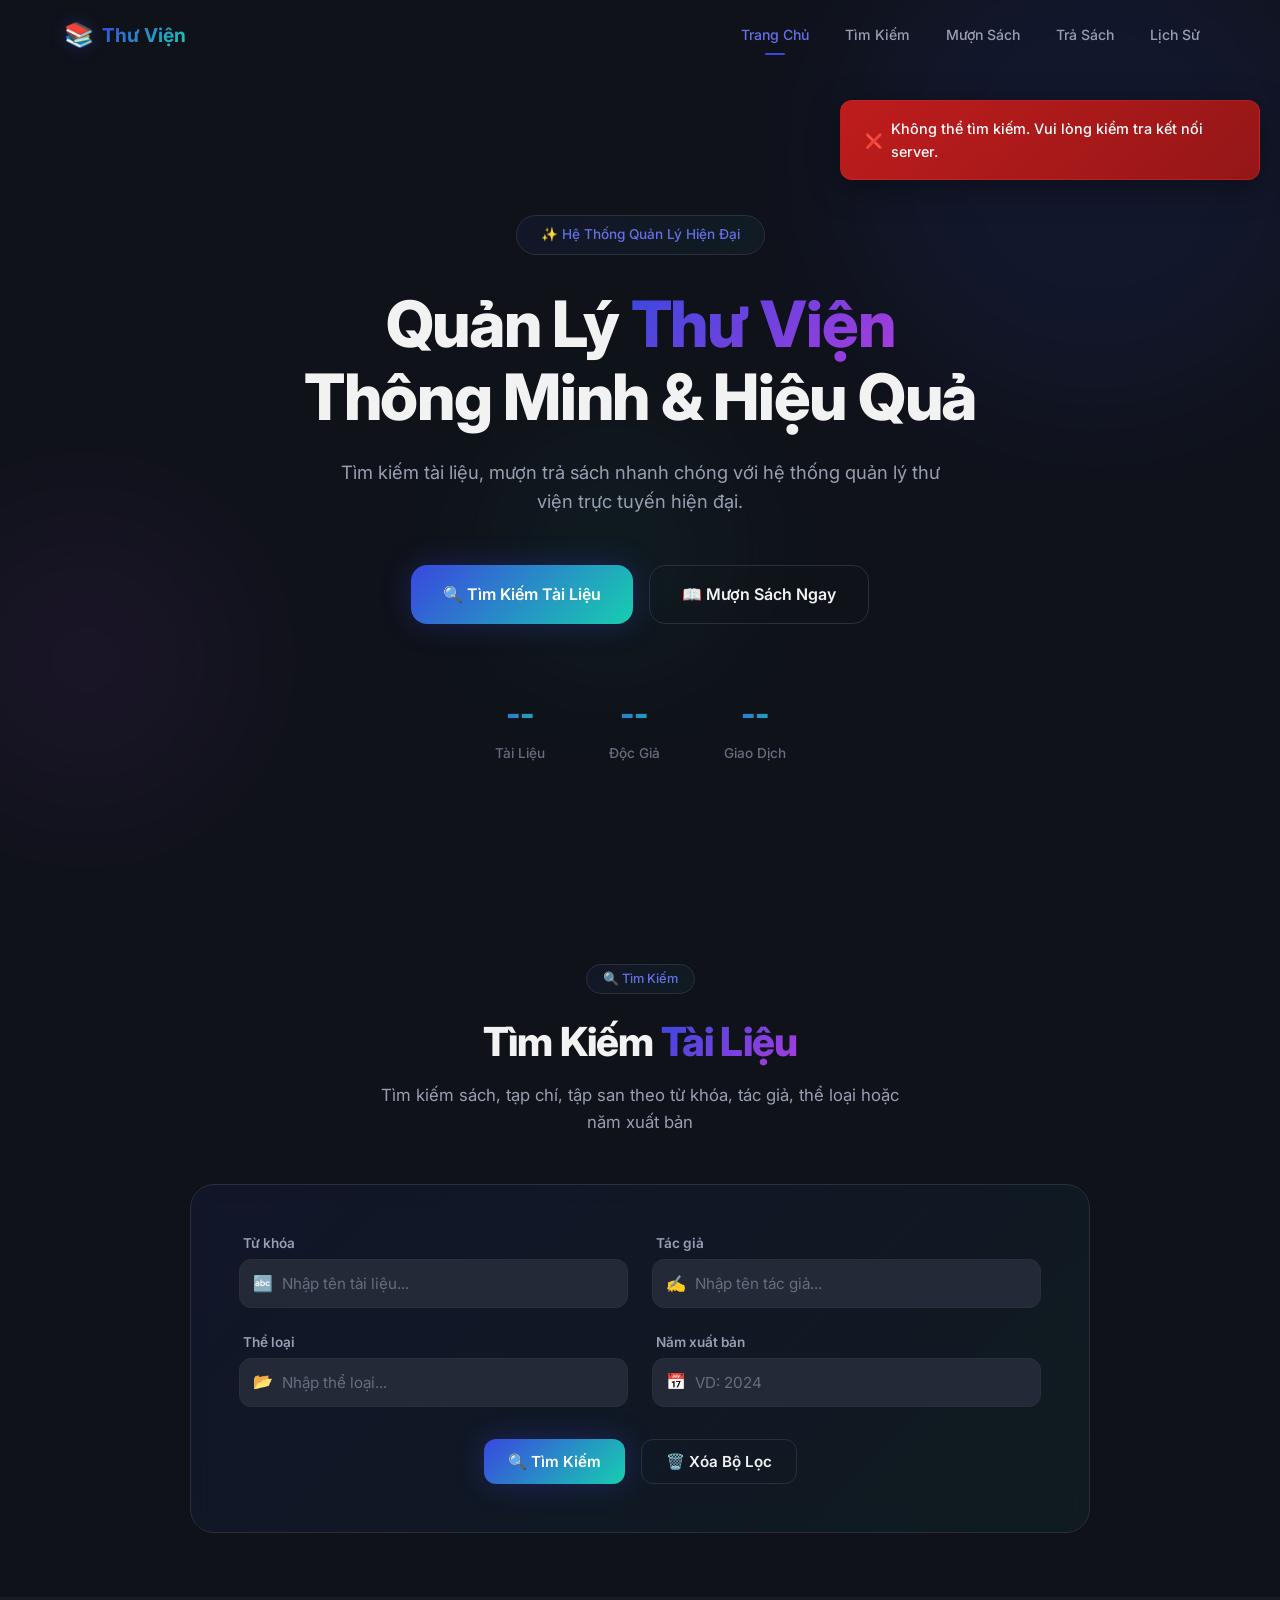
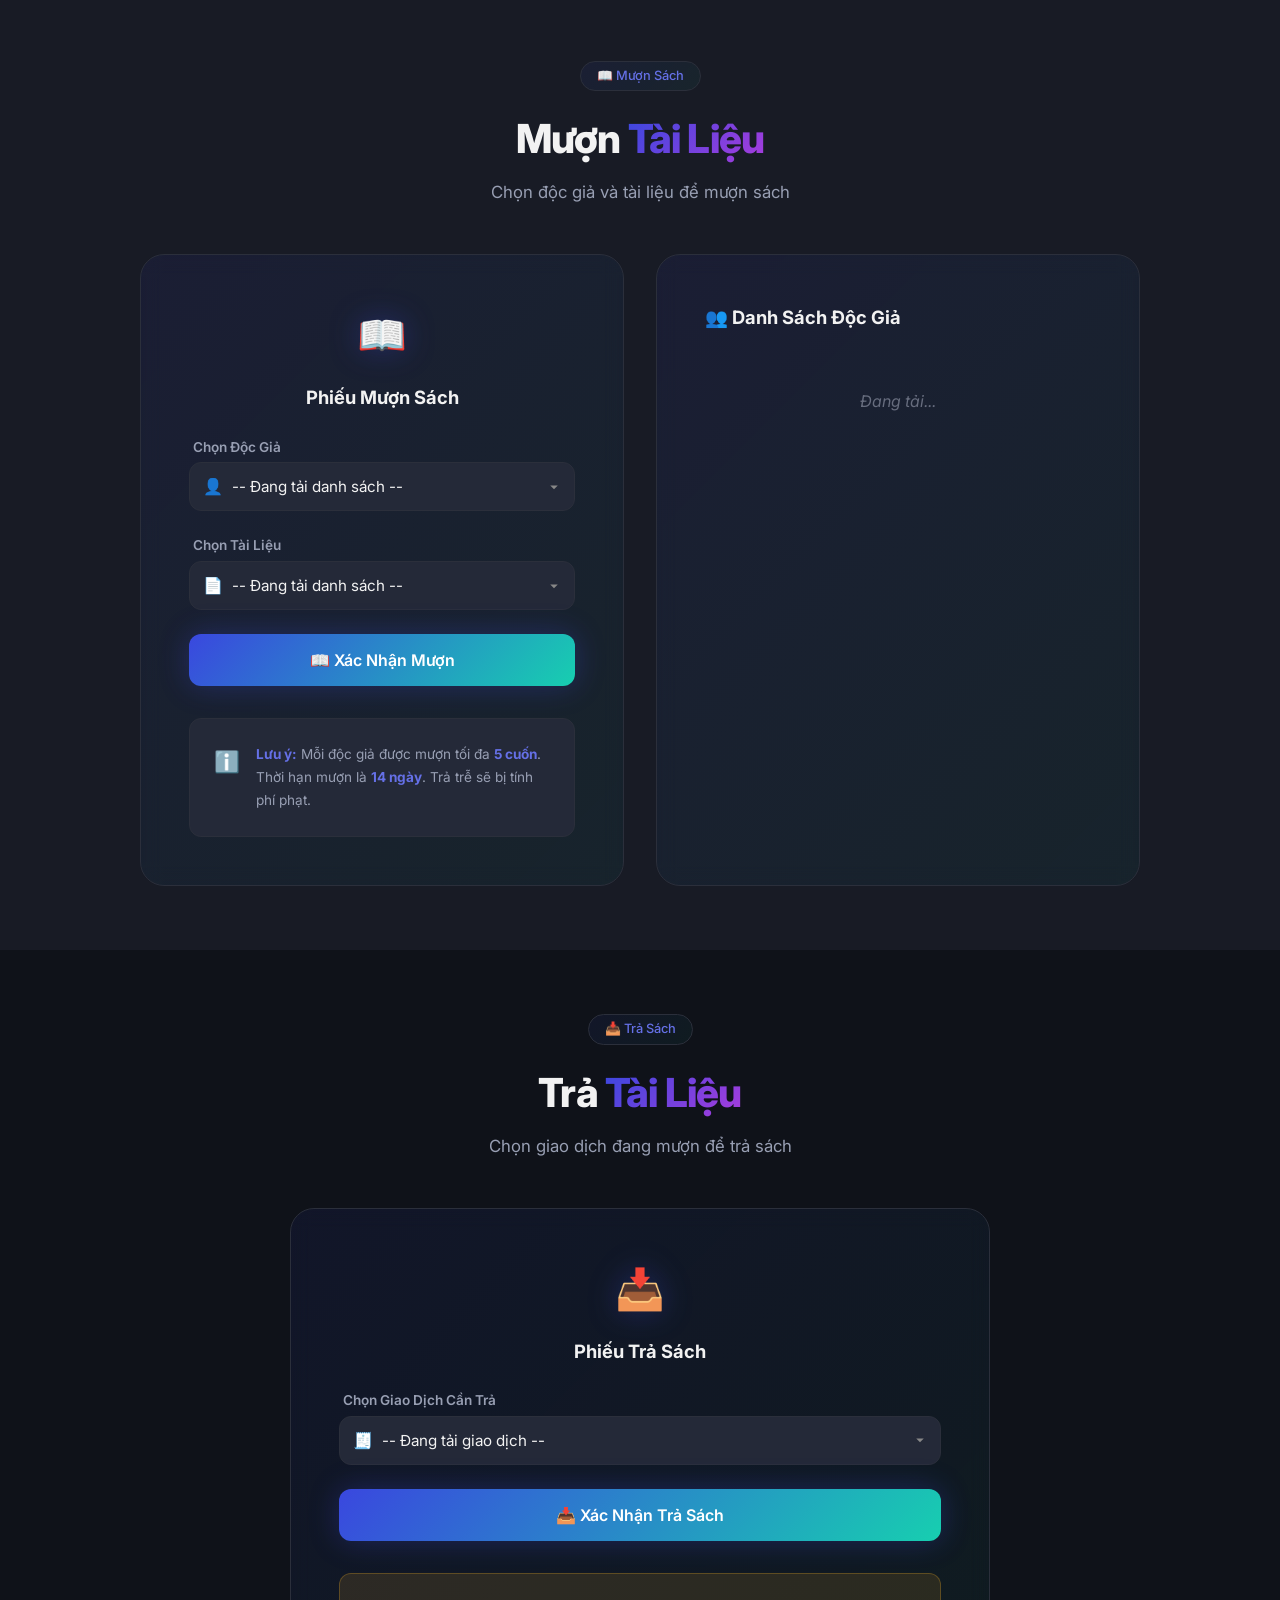
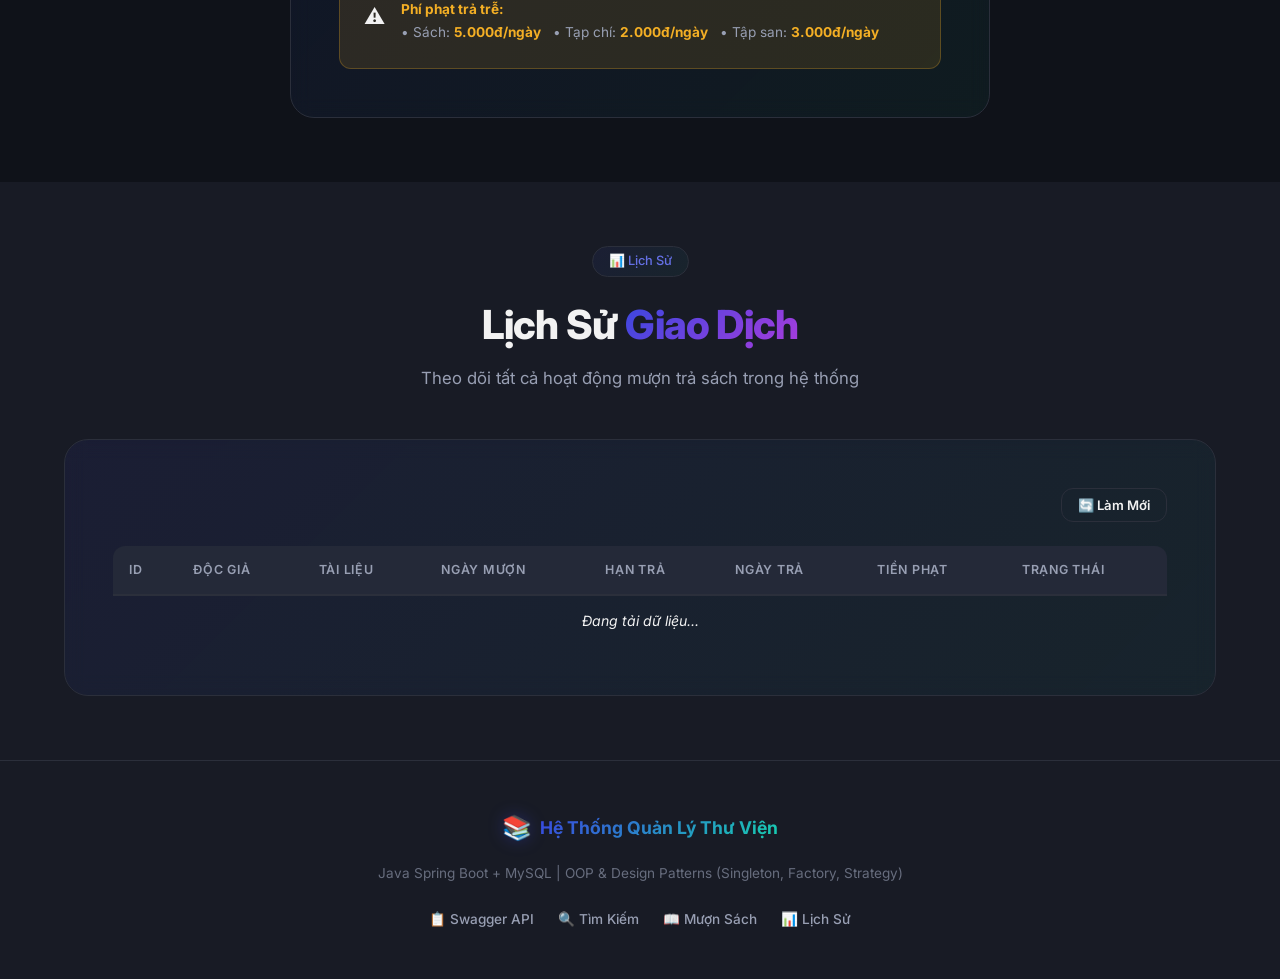
==== library-management/src/main/resources/static/index.html @ 029f1ddc "initial commit" ====
<!DOCTYPE html>
<html lang="vi">
<head>
    <meta charset="UTF-8">
    <meta name="viewport" content="width=device-width, initial-scale=1.0">
    <title>Hệ Thống Quản Lý Thư Viện</title>
    <meta name="description" content="Hệ thống quản lý thư viện trực tuyến - Tìm kiếm, mượn trả tài liệu dễ dàng">
    <link rel="preconnect" href="https://fonts.googleapis.com">
    <link rel="preconnect" href="https://fonts.gstatic.com" crossorigin>
    <link href="https://fonts.googleapis.com/css2?family=Inter:wght@300;400;500;600;700;800&display=swap" rel="stylesheet">
    <link rel="stylesheet" href="style.css">
</head>
<body>
    <!-- Loading Overlay -->
    <div class="loading-overlay" id="loadingOverlay">
        <div class="spinner"></div>
    </div>

    <!-- Toast Notification -->
    <div class="toast-container" id="toastContainer"></div>

    <!-- Header / Navigation -->
    <header class="navbar" id="navbar">
        <div class="container nav-content">
            <a href="#" class="logo" id="logo">
                <span class="logo-icon">📚</span>
                <span class="logo-text">Thư Viện</span>
            </a>
            <nav class="nav-links" id="navLinks">
                <a href="#hero" class="nav-link active" data-section="hero">Trang Chủ</a>
                <a href="#search" class="nav-link" data-section="search">Tìm Kiếm</a>
                <a href="#borrow" class="nav-link" data-section="borrow">Mượn Sách</a>
                <a href="#return" class="nav-link" data-section="return">Trả Sách</a>
                <a href="#history" class="nav-link" data-section="history">Lịch Sử</a>
            </nav>
            <button class="mobile-menu-btn" id="mobileMenuBtn" aria-label="Toggle Menu">
                <span></span><span></span><span></span>
            </button>
        </div>
    </header>

    <!-- Hero Section -->
    <section class="hero" id="hero">
        <div class="hero-bg-shapes">
            <div class="shape shape-1"></div>
            <div class="shape shape-2"></div>
            <div class="shape shape-3"></div>
        </div>
        <div class="container hero-content">
            <div class="hero-badge">✨ Hệ Thống Quản Lý Hiện Đại</div>
            <h1 class="hero-title">
                Quản Lý <span class="gradient-text">Thư Viện</span><br>Thông Minh & Hiệu Quả
            </h1>
            <p class="hero-subtitle">
                Tìm kiếm tài liệu, mượn trả sách nhanh chóng với hệ thống quản lý thư viện trực tuyến hiện đại.
            </p>
            <div class="hero-actions">
                <a href="#search" class="btn btn-primary btn-lg" id="heroSearchBtn">
                    🔍 Tìm Kiếm Tài Liệu
                </a>
                <a href="#borrow" class="btn btn-outline btn-lg" id="heroBorrowBtn">
                    📖 Mượn Sách Ngay
                </a>
            </div>
            <div class="hero-stats">
                <div class="stat-item">
                    <span class="stat-number" id="totalDocuments">--</span>
                    <span class="stat-label">Tài Liệu</span>
                </div>
                <div class="stat-item">
                    <span class="stat-number" id="totalMembers">--</span>
                    <span class="stat-label">Độc Giả</span>
                </div>
                <div class="stat-item">
                    <span class="stat-number" id="totalTransactions">--</span>
                    <span class="stat-label">Giao Dịch</span>
                </div>
            </div>
        </div>
    </section>

    <!-- Search Section -->
    <section class="section" id="search">
        <div class="container">
            <div class="section-header">
                <span class="section-badge">🔍 Tìm Kiếm</span>
                <h2 class="section-title">Tìm Kiếm <span class="gradient-text">Tài Liệu</span></h2>
                <p class="section-subtitle">Tìm kiếm sách, tạp chí, tập san theo từ khóa, tác giả, thể loại hoặc năm xuất bản</p>
            </div>

            <div class="search-card glass-card">
                <form class="search-form" id="searchForm">
                    <div class="search-grid">
                        <div class="form-group">
                            <label for="searchKeyword">Từ khóa</label>
                            <div class="input-wrapper">
                                <span class="input-icon">🔤</span>
                                <input type="text" id="searchKeyword" placeholder="Nhập tên tài liệu..." class="form-input">
                            </div>
                        </div>
                        <div class="form-group">
                            <label for="searchAuthor">Tác giả</label>
                            <div class="input-wrapper">
                                <span class="input-icon">✍️</span>
                                <input type="text" id="searchAuthor" placeholder="Nhập tên tác giả..." class="form-input">
                            </div>
                        </div>
                        <div class="form-group">
                            <label for="searchCategory">Thể loại</label>
                            <div class="input-wrapper">
                                <span class="input-icon">📂</span>
                                <input type="text" id="searchCategory" placeholder="Nhập thể loại..." class="form-input">
                            </div>
                        </div>
                        <div class="form-group">
                            <label for="searchYear">Năm xuất bản</label>
                            <div class="input-wrapper">
                                <span class="input-icon">📅</span>
                                <input type="number" id="searchYear" placeholder="VD: 2024" class="form-input">
                            </div>
                        </div>
                    </div>
                    <div class="search-actions">
                        <button type="submit" class="btn btn-primary" id="searchBtn">
                            🔍 Tìm Kiếm
                        </button>
                        <button type="button" class="btn btn-outline" id="clearSearchBtn">
                            🗑️ Xóa Bộ Lọc
                        </button>
                    </div>
                </form>
            </div>

            <!-- Search Results -->
            <div class="results-container" id="resultsContainer" style="display: none;">
                <div class="results-header">
                    <h3 class="results-title">📋 Kết Quả Tìm Kiếm</h3>
                    <span class="results-count" id="resultsCount">0 kết quả</span>
                </div>
                <div class="results-grid" id="resultsGrid"></div>
                <div class="no-results" id="noResults" style="display: none;">
                    <div class="no-results-icon">📭</div>
                    <h3>Không tìm thấy kết quả</h3>
                    <p>Hãy thử thay đổi từ khóa tìm kiếm hoặc xóa bộ lọc</p>
                </div>
            </div>
        </div>
    </section>

    <!-- Borrow Section -->
    <section class="section section-alt" id="borrow">
        <div class="container">
            <div class="section-header">
                <span class="section-badge">📖 Mượn Sách</span>
                <h2 class="section-title">Mượn <span class="gradient-text">Tài Liệu</span></h2>
                <p class="section-subtitle">Chọn độc giả và tài liệu để mượn sách</p>
            </div>

            <div class="borrow-layout">
                <div class="action-card glass-card">
                    <div class="card-icon">📖</div>
                    <h3 class="card-title">Phiếu Mượn Sách</h3>
                    <form class="action-form" id="borrowForm">
                        <div class="form-group">
                            <label for="borrowMemberId">Chọn Độc Giả</label>
                            <div class="input-wrapper">
                                <span class="input-icon">👤</span>
                                <select id="borrowMemberId" class="form-input form-select" required>
                                    <option value="">-- Đang tải danh sách --</option>
                                </select>
                            </div>
                        </div>
                        <div class="form-group">
                            <label for="borrowDocumentId">Chọn Tài Liệu</label>
                            <div class="input-wrapper">
                                <span class="input-icon">📄</span>
                                <select id="borrowDocumentId" class="form-input form-select" required>
                                    <option value="">-- Đang tải danh sách --</option>
                                </select>
                            </div>
                        </div>
                        <button type="submit" class="btn btn-primary btn-full" id="borrowBtn">
                            📖 Xác Nhận Mượn
                        </button>
                    </form>
                    <div class="info-box">
                        <div class="info-icon">ℹ️</div>
                        <div class="info-content">
                            <strong>Lưu ý:</strong> Mỗi độc giả được mượn tối đa <strong>5 cuốn</strong>.
                            Thời hạn mượn là <strong>14 ngày</strong>. Trả trễ sẽ bị tính phí phạt.
                        </div>
                    </div>
                </div>

                <!-- Members Quick View -->
                <div class="members-card glass-card">
                    <h3 class="card-title">👥 Danh Sách Độc Giả</h3>
                    <div class="members-list" id="membersList">
                        <div class="loading-text">Đang tải...</div>
                    </div>
                </div>
            </div>
        </div>
    </section>

    <!-- Return Section -->
    <section class="section" id="return">
        <div class="container">
            <div class="section-header">
                <span class="section-badge">📥 Trả Sách</span>
                <h2 class="section-title">Trả <span class="gradient-text">Tài Liệu</span></h2>
                <p class="section-subtitle">Chọn giao dịch đang mượn để trả sách</p>
            </div>

            <div class="action-card glass-card" style="max-width: 700px; margin: 0 auto;">
                <div class="card-icon">📥</div>
                <h3 class="card-title">Phiếu Trả Sách</h3>
                <form class="action-form" id="returnForm">
                    <div class="form-group">
                        <label for="returnTransactionId">Chọn Giao Dịch Cần Trả</label>
                        <div class="input-wrapper">
                            <span class="input-icon">🧾</span>
                            <select id="returnTransactionId" class="form-input form-select" required>
                                <option value="">-- Đang tải giao dịch --</option>
                            </select>
                        </div>
                    </div>
                    <button type="submit" class="btn btn-primary btn-full" id="returnBtn">
                        📥 Xác Nhận Trả Sách
                    </button>
                </form>
                <div class="info-box info-warning">
                    <div class="info-icon">⚠️</div>
                    <div class="info-content">
                        <strong>Phí phạt trả trễ:</strong><br>
                        • Sách: <strong>5.000đ/ngày</strong> &nbsp;
                        • Tạp chí: <strong>2.000đ/ngày</strong> &nbsp;
                        • Tập san: <strong>3.000đ/ngày</strong>
                    </div>
                </div>
            </div>
        </div>
    </section>

    <!-- History Section -->
    <section class="section section-alt" id="history">
        <div class="container">
            <div class="section-header">
                <span class="section-badge">📊 Lịch Sử</span>
                <h2 class="section-title">Lịch Sử <span class="gradient-text">Giao Dịch</span></h2>
                <p class="section-subtitle">Theo dõi tất cả hoạt động mượn trả sách trong hệ thống</p>
            </div>

            <div class="glass-card table-card">
                <div class="table-header">
                    <button class="btn btn-outline btn-sm" id="refreshHistoryBtn">🔄 Làm Mới</button>
                </div>
                <div class="table-wrapper">
                    <table class="data-table" id="transactionsTable">
                        <thead>
                            <tr>
                                <th>ID</th>
                                <th>Độc Giả</th>
                                <th>Tài Liệu</th>
                                <th>Ngày Mượn</th>
                                <th>Hạn Trả</th>
                                <th>Ngày Trả</th>
                                <th>Tiền Phạt</th>
                                <th>Trạng Thái</th>
                            </tr>
                        </thead>
                        <tbody id="transactionsBody">
                            <tr><td colspan="8" class="loading-text">Đang tải dữ liệu...</td></tr>
                        </tbody>
                    </table>
                </div>
                <div class="no-results" id="noTransactions" style="display: none;">
                    <div class="no-results-icon">📭</div>
                    <h3>Chưa có giao dịch nào</h3>
                    <p>Hãy thử mượn sách để bắt đầu</p>
                </div>
            </div>
        </div>
    </section>

    <!-- Footer -->
    <footer class="footer">
        <div class="container">
            <div class="footer-content">
                <div class="footer-brand">
                    <span class="logo-icon">📚</span>
                    <span class="logo-text">Hệ Thống Quản Lý Thư Viện</span>
                </div>
                <p class="footer-text">
                    Java Spring Boot + MySQL | OOP & Design Patterns (Singleton, Factory, Strategy)
                </p>
                <div class="footer-links">
                    <a href="/swagger-ui.html" target="_blank" class="footer-link">📋 Swagger API</a>
                    <a href="#search" class="footer-link">🔍 Tìm Kiếm</a>
                    <a href="#borrow" class="footer-link">📖 Mượn Sách</a>
                    <a href="#history" class="footer-link">📊 Lịch Sử</a>
                </div>
            </div>
        </div>
    </footer>

    <script src="app.js"></script>
</body>
</html>
---- library-management/src/main/resources/static/style.css ----
/* ============================
   CSS Reset & Design System
   ============================ */
*,
*::before,
*::after {
    margin: 0;
    padding: 0;
    box-sizing: border-box;
}

:root {
    --primary-h: 235;
    --primary: hsl(var(--primary-h), 72%, 55%);
    --primary-light: hsl(var(--primary-h), 72%, 65%);
    --primary-dark: hsl(var(--primary-h), 72%, 40%);
    --primary-glow: hsl(var(--primary-h), 72%, 55%, 0.3);

    --accent-h: 170;
    --accent: hsl(var(--accent-h), 80%, 45%);
    --accent-light: hsl(var(--accent-h), 80%, 55%);

    --bg-dark: hsl(225, 25%, 8%);
    --bg-surface: hsl(225, 22%, 12%);
    --bg-card: hsl(225, 22%, 15%);
    --bg-elevated: hsl(225, 22%, 18%);

    --text-primary: hsl(0, 0%, 95%);
    --text-secondary: hsl(225, 15%, 65%);
    --text-muted: hsl(225, 10%, 45%);

    --border: hsl(225, 15%, 20%);
    --border-hover: hsl(225, 15%, 30%);

    --success: hsl(145, 65%, 45%);
    --success-bg: hsl(145, 65%, 45%, 0.12);
    --warning: hsl(40, 90%, 55%);
    --warning-bg: hsl(40, 90%, 55%, 0.12);
    --error: hsl(0, 75%, 55%);
    --error-bg: hsl(0, 75%, 55%, 0.12);

    --gradient-primary: linear-gradient(135deg, var(--primary), var(--accent));
    --gradient-hero: linear-gradient(135deg, hsl(235, 72%, 55%), hsl(280, 70%, 55%), hsl(170, 80%, 45%));
    --gradient-card: linear-gradient(135deg, hsla(235, 72%, 55%, 0.08), hsla(170, 80%, 45%, 0.05));

    --space-xs: 0.25rem;
    --space-sm: 0.5rem;
    --space-md: 1rem;
    --space-lg: 1.5rem;
    --space-xl: 2rem;
    --space-2xl: 3rem;
    --space-3xl: 4rem;

    --radius-sm: 8px;
    --radius-md: 12px;
    --radius-lg: 16px;
    --radius-xl: 24px;
    --radius-full: 9999px;

    --shadow-sm: 0 2px 8px hsla(0, 0%, 0%, 0.15);
    --shadow-md: 0 4px 16px hsla(0, 0%, 0%, 0.25);
    --shadow-lg: 0 8px 32px hsla(0, 0%, 0%, 0.35);
    --shadow-glow: 0 0 30px var(--primary-glow);

    --transition-fast: 0.15s ease;
    --transition-base: 0.3s ease;
    --transition-slow: 0.5s ease;
}

html {
    scroll-behavior: smooth;
    scroll-padding-top: 80px;
}

body {
    font-family: 'Inter', -apple-system, BlinkMacSystemFont, 'Segoe UI', sans-serif;
    background: var(--bg-dark);
    color: var(--text-primary);
    line-height: 1.6;
    overflow-x: hidden;
    -webkit-font-smoothing: antialiased;
}

.container {
    width: 100%;
    max-width: 1200px;
    margin: 0 auto;
    padding: 0 var(--space-lg);
}

/* ============================
   Loading Overlay
   ============================ */
.loading-overlay {
    position: fixed;
    inset: 0;
    background: var(--bg-dark);
    z-index: 9999;
    display: flex;
    align-items: center;
    justify-content: center;
    transition: opacity 0.5s ease, visibility 0.5s ease;
}

.loading-overlay.hidden {
    opacity: 0;
    visibility: hidden;
    pointer-events: none;
}

.spinner {
    width: 48px;
    height: 48px;
    border: 3px solid var(--border);
    border-top-color: var(--primary);
    border-radius: 50%;
    animation: spin 0.8s linear infinite;
}

@keyframes spin {
    to { transform: rotate(360deg); }
}

.loading-text {
    text-align: center;
    color: var(--text-muted);
    padding: var(--space-xl);
    font-style: italic;
}

/* ============================
   Toast Notifications
   ============================ */
.toast-container {
    position: fixed;
    top: 100px;
    right: 20px;
    z-index: 10000;
    display: flex;
    flex-direction: column;
    gap: 10px;
}

.toast {
    padding: var(--space-md) var(--space-lg);
    border-radius: var(--radius-md);
    color: white;
    font-weight: 500;
    font-size: 0.9rem;
    max-width: 420px;
    display: flex;
    align-items: center;
    gap: var(--space-sm);
    animation: toastIn 0.4s cubic-bezier(0.34, 1.56, 0.64, 1);
    box-shadow: var(--shadow-lg);
    backdrop-filter: blur(10px);
    cursor: pointer;
    transition: var(--transition-base);
}

.toast:hover { transform: translateX(-5px); }

.toast.toast-success {
    background: linear-gradient(135deg, hsla(145, 65%, 40%, 0.95), hsla(145, 65%, 30%, 0.95));
    border: 1px solid hsla(145, 65%, 50%, 0.3);
}

.toast.toast-error {
    background: linear-gradient(135deg, hsla(0, 75%, 45%, 0.95), hsla(0, 75%, 35%, 0.95));
    border: 1px solid hsla(0, 75%, 55%, 0.3);
}

.toast.toast-info {
    background: linear-gradient(135deg, hsla(235, 72%, 50%, 0.95), hsla(235, 72%, 35%, 0.95));
    border: 1px solid hsla(235, 72%, 55%, 0.3);
}

.toast.removing { animation: toastOut 0.3s ease forwards; }

@keyframes toastIn {
    from { opacity: 0; transform: translateX(100px) scale(0.8); }
    to { opacity: 1; transform: translateX(0) scale(1); }
}

@keyframes toastOut {
    to { opacity: 0; transform: translateX(100px) scale(0.8); }
}

/* ============================
   Navbar
   ============================ */
.navbar {
    position: fixed;
    top: 0;
    left: 0;
    right: 0;
    z-index: 1000;
    padding: var(--space-md) 0;
    transition: var(--transition-base);
    background: transparent;
}

.navbar.scrolled {
    background: hsla(225, 25%, 8%, 0.85);
    backdrop-filter: blur(20px) saturate(1.5);
    border-bottom: 1px solid var(--border);
    padding: var(--space-sm) 0;
}

.nav-content {
    display: flex;
    align-items: center;
    justify-content: space-between;
}

.logo {
    display: flex;
    align-items: center;
    gap: var(--space-sm);
    text-decoration: none;
    color: var(--text-primary);
    font-weight: 700;
    font-size: 1.2rem;
}

.logo-icon {
    font-size: 1.5rem;
    filter: drop-shadow(0 0 8px var(--primary-glow));
}

.logo-text {
    background: var(--gradient-primary);
    -webkit-background-clip: text;
    -webkit-text-fill-color: transparent;
    background-clip: text;
}

.nav-links {
    display: flex;
    gap: var(--space-xs);
}

.nav-link {
    color: var(--text-secondary);
    text-decoration: none;
    padding: var(--space-sm) var(--space-md);
    border-radius: var(--radius-sm);
    font-weight: 500;
    font-size: 0.88rem;
    transition: var(--transition-fast);
    position: relative;
}

.nav-link:hover {
    color: var(--text-primary);
    background: hsla(235, 72%, 55%, 0.1);
}

.nav-link.active { color: var(--primary-light); }

.nav-link.active::after {
    content: '';
    position: absolute;
    bottom: 0;
    left: 50%;
    transform: translateX(-50%);
    width: 20px;
    height: 2px;
    background: var(--primary);
    border-radius: var(--radius-full);
}

.mobile-menu-btn {
    display: none;
    background: none;
    border: none;
    cursor: pointer;
    padding: var(--space-sm);
    flex-direction: column;
    gap: 5px;
}

.mobile-menu-btn span {
    display: block;
    width: 24px;
    height: 2px;
    background: var(--text-primary);
    border-radius: 2px;
    transition: var(--transition-base);
}

/* ============================
   Hero Section
   ============================ */
.hero {
    min-height: 100vh;
    display: flex;
    align-items: center;
    padding-top: 80px;
    position: relative;
    overflow: hidden;
}

.hero-bg-shapes {
    position: absolute;
    inset: 0;
    pointer-events: none;
}

.shape {
    position: absolute;
    border-radius: 50%;
    filter: blur(80px);
    opacity: 0.4;
}

.shape-1 {
    width: 500px;
    height: 500px;
    background: hsla(235, 72%, 55%, 0.25);
    top: -10%;
    right: -5%;
    animation: float 15s ease-in-out infinite;
}

.shape-2 {
    width: 300px;
    height: 300px;
    background: hsla(280, 70%, 55%, 0.2);
    bottom: 10%;
    left: -5%;
    animation: float 20s ease-in-out infinite reverse;
}

.shape-3 {
    width: 200px;
    height: 200px;
    background: hsla(170, 80%, 45%, 0.2);
    top: 50%;
    left: 40%;
    animation: float 18s ease-in-out infinite 3s;
}

@keyframes float {
    0%, 100% { transform: translate(0, 0) scale(1); }
    25% { transform: translate(30px, -30px) scale(1.05); }
    50% { transform: translate(-20px, 20px) scale(0.95); }
    75% { transform: translate(20px, 10px) scale(1.02); }
}

.hero-content {
    text-align: center;
    position: relative;
    z-index: 1;
}

.hero-badge {
    display: inline-flex;
    align-items: center;
    padding: var(--space-sm) var(--space-lg);
    background: var(--gradient-card);
    border: 1px solid var(--border);
    border-radius: var(--radius-full);
    font-size: 0.85rem;
    font-weight: 500;
    color: var(--primary-light);
    margin-bottom: var(--space-xl);
    animation: fadeInUp 0.8s ease;
}

.hero-title {
    font-size: clamp(2.2rem, 5vw, 4rem);
    font-weight: 800;
    line-height: 1.15;
    margin-bottom: var(--space-lg);
    animation: fadeInUp 0.8s ease 0.1s both;
    letter-spacing: -0.02em;
}

.gradient-text {
    background: var(--gradient-hero);
    -webkit-background-clip: text;
    -webkit-text-fill-color: transparent;
    background-clip: text;
    background-size: 200% 200%;
    animation: gradientShift 5s ease infinite;
}

@keyframes gradientShift {
    0%, 100% { background-position: 0% 50%; }
    50% { background-position: 100% 50%; }
}

.hero-subtitle {
    font-size: 1.15rem;
    color: var(--text-secondary);
    max-width: 600px;
    margin: 0 auto var(--space-2xl);
    animation: fadeInUp 0.8s ease 0.2s both;
}

.hero-actions {
    display: flex;
    gap: var(--space-md);
    justify-content: center;
    flex-wrap: wrap;
    margin-bottom: var(--space-3xl);
    animation: fadeInUp 0.8s ease 0.3s both;
}

.hero-stats {
    display: flex;
    gap: var(--space-3xl);
    justify-content: center;
    animation: fadeInUp 0.8s ease 0.4s both;
}

.stat-item { text-align: center; }

.stat-number {
    display: block;
    font-size: 2rem;
    font-weight: 800;
    background: var(--gradient-primary);
    -webkit-background-clip: text;
    -webkit-text-fill-color: transparent;
    background-clip: text;
}

.stat-label {
    font-size: 0.85rem;
    color: var(--text-muted);
    font-weight: 500;
}

@keyframes fadeInUp {
    from { opacity: 0; transform: translateY(25px); }
    to { opacity: 1; transform: translateY(0); }
}

/* ============================
   Buttons
   ============================ */
.btn {
    display: inline-flex;
    align-items: center;
    justify-content: center;
    gap: var(--space-sm);
    padding: 12px 24px;
    border: none;
    border-radius: var(--radius-md);
    font-family: inherit;
    font-weight: 600;
    font-size: 0.95rem;
    cursor: pointer;
    text-decoration: none;
    transition: var(--transition-base);
    position: relative;
    overflow: hidden;
}

.btn-primary {
    background: var(--gradient-primary);
    color: white;
    box-shadow: var(--shadow-glow);
}

.btn-primary:hover {
    transform: translateY(-2px);
    box-shadow: 0 0 40px var(--primary-glow), var(--shadow-md);
}

.btn-primary:active { transform: translateY(0); }

.btn-outline {
    background: transparent;
    color: var(--text-primary);
    border: 1.5px solid var(--border);
}

.btn-outline:hover {
    border-color: var(--primary);
    background: hsla(235, 72%, 55%, 0.08);
    transform: translateY(-2px);
}

.btn-lg {
    padding: 16px 32px;
    font-size: 1rem;
    border-radius: var(--radius-lg);
}

.btn-sm {
    padding: 8px 16px;
    font-size: 0.82rem;
}

.btn-full {
    width: 100%;
    padding: 16px;
    font-size: 1rem;
}

.btn:disabled {
    opacity: 0.5;
    cursor: not-allowed;
    transform: none !important;
}

/* ============================
   Sections
   ============================ */
.section {
    padding: var(--space-3xl) 0;
}

.section-alt {
    background: var(--bg-surface);
}

.section-header {
    text-align: center;
    margin-bottom: var(--space-2xl);
}

.section-badge {
    display: inline-flex;
    align-items: center;
    padding: var(--space-xs) var(--space-md);
    background: var(--gradient-card);
    border: 1px solid var(--border);
    border-radius: var(--radius-full);
    font-size: 0.8rem;
    font-weight: 500;
    color: var(--primary-light);
    margin-bottom: var(--space-md);
}

.section-title {
    font-size: clamp(1.8rem, 3.5vw, 2.5rem);
    font-weight: 800;
    margin-bottom: var(--space-sm);
    letter-spacing: -0.02em;
}

.section-subtitle {
    color: var(--text-secondary);
    font-size: 1.05rem;
    max-width: 550px;
    margin: 0 auto;
}

/* ============================
   Glass Card
   ============================ */
.glass-card {
    background: var(--gradient-card);
    border: 1px solid var(--border);
    border-radius: var(--radius-xl);
    padding: var(--space-2xl);
    backdrop-filter: blur(10px);
    transition: var(--transition-base);
}

.glass-card:hover {
    border-color: var(--border-hover);
}

/* ============================
   Form Elements
   ============================ */
.search-card {
    max-width: 900px;
    margin: 0 auto;
}

.search-grid {
    display: grid;
    grid-template-columns: repeat(2, 1fr);
    gap: var(--space-lg);
    margin-bottom: var(--space-xl);
}

.form-group {
    display: flex;
    flex-direction: column;
    gap: var(--space-xs);
}

.form-group label {
    font-size: 0.85rem;
    font-weight: 600;
    color: var(--text-secondary);
    padding-left: var(--space-xs);
}

.input-wrapper {
    position: relative;
    display: flex;
    align-items: center;
}

.input-icon {
    position: absolute;
    left: 14px;
    font-size: 1rem;
    pointer-events: none;
    z-index: 1;
}

.form-input {
    width: 100%;
    padding: 14px 14px 14px 42px;
    background: var(--bg-elevated);
    border: 1.5px solid var(--border);
    border-radius: var(--radius-md);
    color: var(--text-primary);
    font-family: inherit;
    font-size: 0.95rem;
    transition: var(--transition-fast);
    outline: none;
}

.form-input::placeholder { color: var(--text-muted); }

.form-input:focus {
    border-color: var(--primary);
    box-shadow: 0 0 0 3px var(--primary-glow);
    background: var(--bg-card);
}

.form-input:hover:not(:focus) {
    border-color: var(--border-hover);
}

.form-select {
    appearance: none;
    cursor: pointer;
    background-image: url("data:image/svg+xml,%3Csvg xmlns='http://www.w3.org/2000/svg' width='12' height='12' fill='%23888' viewBox='0 0 16 16'%3E%3Cpath d='M8 11L3 6h10l-5 5z'/%3E%3C/svg%3E");
    background-repeat: no-repeat;
    background-position: right 14px center;
    padding-right: 36px;
}

.form-select option {
    background: var(--bg-card);
    color: var(--text-primary);
    padding: 8px;
}

.search-actions {
    display: flex;
    gap: var(--space-md);
    justify-content: center;
}

.form-row {
    display: grid;
    grid-template-columns: 1fr 1fr;
    gap: var(--space-lg);
    margin-bottom: var(--space-xl);
}

/* ============================
   Borrow Layout
   ============================ */
.borrow-layout {
    display: grid;
    grid-template-columns: 1fr 1fr;
    gap: var(--space-xl);
    max-width: 1000px;
    margin: 0 auto;
}

.action-card {
    text-align: center;
}

.card-icon {
    font-size: 2.5rem;
    margin-bottom: var(--space-md);
    filter: drop-shadow(0 0 15px var(--primary-glow));
}

.card-title {
    font-size: 1.15rem;
    font-weight: 700;
    margin-bottom: var(--space-lg);
    color: var(--text-primary);
}

.action-form .form-group {
    margin-bottom: var(--space-lg);
    text-align: left;
}

.info-box {
    display: flex;
    gap: var(--space-md);
    padding: var(--space-lg);
    background: var(--bg-elevated);
    border-radius: var(--radius-md);
    margin-top: var(--space-xl);
    text-align: left;
    border: 1px solid var(--border);
}

.info-box .info-icon {
    font-size: 1.3rem;
    flex-shrink: 0;
    margin-top: 2px;
}

.info-box .info-content {
    font-size: 0.85rem;
    color: var(--text-secondary);
    line-height: 1.7;
}

.info-box .info-content strong { color: var(--primary-light); }

.info-warning {
    border-color: hsla(40, 90%, 55%, 0.25);
    background: var(--warning-bg);
}

.info-warning .info-content strong { color: var(--warning); }

/* ============================
   Members Card
   ============================ */
.members-card {
    text-align: left;
}

.members-list {
    display: flex;
    flex-direction: column;
    gap: var(--space-md);
}

.member-item {
    display: flex;
    align-items: center;
    gap: var(--space-md);
    padding: var(--space-md);
    background: var(--bg-elevated);
    border-radius: var(--radius-md);
    border: 1px solid var(--border);
    transition: var(--transition-fast);
}

.member-item:hover {
    border-color: var(--border-hover);
    transform: translateX(4px);
}

.member-avatar {
    width: 42px;
    height: 42px;
    border-radius: 50%;
    background: var(--gradient-primary);
    display: flex;
    align-items: center;
    justify-content: center;
    font-weight: 700;
    font-size: 0.9rem;
    flex-shrink: 0;
    color: white;
}

.member-info { flex: 1; min-width: 0; }

.member-name {
    font-weight: 600;
    font-size: 0.9rem;
    color: var(--text-primary);
    white-space: nowrap;
    overflow: hidden;
    text-overflow: ellipsis;
}

.member-meta {
    font-size: 0.78rem;
    color: var(--text-muted);
}

.member-status {
    font-size: 0.72rem;
    font-weight: 600;
    padding: 3px 8px;
    border-radius: var(--radius-full);
    white-space: nowrap;
}

.member-status.ok {
    background: var(--success-bg);
    color: var(--success);
    border: 1px solid hsla(145, 65%, 45%, 0.3);
}

.member-status.limit {
    background: var(--error-bg);
    color: var(--error);
    border: 1px solid hsla(0, 75%, 55%, 0.3);
}

/* ============================
   Results
   ============================ */
.results-container { margin-top: var(--space-2xl); }

.results-header {
    display: flex;
    align-items: center;
    justify-content: space-between;
    margin-bottom: var(--space-lg);
}

.results-title {
    font-size: 1.3rem;
    font-weight: 700;
}

.results-count {
    font-size: 0.85rem;
    color: var(--text-muted);
    padding: var(--space-xs) var(--space-md);
    background: var(--bg-card);
    border-radius: var(--radius-full);
    border: 1px solid var(--border);
}

.results-grid {
    display: grid;
    grid-template-columns: repeat(auto-fill, minmax(320px, 1fr));
    gap: var(--space-lg);
}

/* Document Card */
.doc-card {
    background: var(--bg-card);
    border: 1px solid var(--border);
    border-radius: var(--radius-lg);
    padding: var(--space-xl);
    transition: var(--transition-base);
    position: relative;
    overflow: hidden;
}

.doc-card::before {
    content: '';
    position: absolute;
    top: 0;
    left: 0;
    right: 0;
    height: 3px;
    background: var(--gradient-primary);
    opacity: 0;
    transition: var(--transition-base);
}

.doc-card:hover {
    transform: translateY(-4px);
    border-color: var(--border-hover);
    box-shadow: var(--shadow-lg);
}

.doc-card:hover::before { opacity: 1; }

.doc-card-header {
    display: flex;
    align-items: flex-start;
    justify-content: space-between;
    margin-bottom: var(--space-md);
}

.doc-type-badge {
    display: inline-flex;
    align-items: center;
    gap: 4px;
    padding: 4px 10px;
    border-radius: var(--radius-full);
    font-size: 0.72rem;
    font-weight: 600;
    text-transform: uppercase;
    letter-spacing: 0.05em;
}

.doc-type-badge.book {
    background: hsla(235, 72%, 55%, 0.15);
    color: var(--primary-light);
    border: 1px solid hsla(235, 72%, 55%, 0.3);
}

.doc-type-badge.magazine {
    background: var(--success-bg);
    color: var(--success);
    border: 1px solid hsla(145, 65%, 45%, 0.3);
}

.doc-type-badge.journal {
    background: var(--warning-bg);
    color: var(--warning);
    border: 1px solid hsla(40, 90%, 55%, 0.3);
}

.doc-card-id {
    font-size: 0.75rem;
    color: var(--text-muted);
    font-weight: 500;
}

.doc-card-title {
    font-size: 1.1rem;
    font-weight: 700;
    margin-bottom: var(--space-sm);
    line-height: 1.4;
}

.doc-card-meta {
    display: flex;
    flex-direction: column;
    gap: var(--space-xs);
}

.doc-meta-item {
    display: flex;
    align-items: center;
    gap: var(--space-sm);
    font-size: 0.85rem;
    color: var(--text-secondary);
}

.doc-meta-icon {
    font-size: 0.9rem;
    width: 20px;
    text-align: center;
}

.doc-card-footer {
    margin-top: var(--space-lg);
    padding-top: var(--space-md);
    border-top: 1px solid var(--border);
}

.copies-badge {
    display: flex;
    align-items: center;
    gap: 6px;
    font-size: 0.82rem;
    font-weight: 600;
}

.copies-badge.available { color: var(--success); }
.copies-badge.unavailable { color: var(--error); }

.copies-dot {
    width: 8px;
    height: 8px;
    border-radius: 50%;
    animation: pulse 2s ease-in-out infinite;
}

.copies-dot.available {
    background: var(--success);
    box-shadow: 0 0 8px hsla(145, 65%, 45%, 0.5);
}

.copies-dot.unavailable {
    background: var(--error);
    animation: none;
}

@keyframes pulse {
    0%, 100% { opacity: 1; }
    50% { opacity: 0.4; }
}

.no-results {
    text-align: center;
    padding: var(--space-2xl);
    color: var(--text-secondary);
}

.no-results-icon {
    font-size: 3rem;
    margin-bottom: var(--space-md);
    filter: grayscale(0.5);
}

.no-results h3 {
    font-size: 1.1rem;
    margin-bottom: var(--space-sm);
    color: var(--text-primary);
}

/* ============================
   Data Table (Transactions)
   ============================ */
.table-card {
    overflow: hidden;
}

.table-header {
    display: flex;
    justify-content: flex-end;
    margin-bottom: var(--space-lg);
}

.table-wrapper {
    overflow-x: auto;
    border-radius: var(--radius-md);
}

.data-table {
    width: 100%;
    border-collapse: collapse;
    font-size: 0.88rem;
}

.data-table thead {
    background: var(--bg-elevated);
}

.data-table th {
    padding: 14px 16px;
    text-align: left;
    font-weight: 600;
    color: var(--text-secondary);
    font-size: 0.78rem;
    text-transform: uppercase;
    letter-spacing: 0.06em;
    white-space: nowrap;
    border-bottom: 2px solid var(--border);
}

.data-table td {
    padding: 14px 16px;
    border-bottom: 1px solid var(--border);
    color: var(--text-primary);
    white-space: nowrap;
}

.data-table tbody tr {
    transition: var(--transition-fast);
}

.data-table tbody tr:hover {
    background: hsla(235, 72%, 55%, 0.05);
}

.data-table tbody tr:last-child td {
    border-bottom: none;
}

.status-badge {
    display: inline-flex;
    align-items: center;
    gap: 4px;
    padding: 4px 10px;
    border-radius: var(--radius-full);
    font-size: 0.72rem;
    font-weight: 600;
}

.status-badge.borrowing {
    background: var(--warning-bg);
    color: var(--warning);
    border: 1px solid hsla(40, 90%, 55%, 0.3);
}

.status-badge.returned {
    background: var(--success-bg);
    color: var(--success);
    border: 1px solid hsla(145, 65%, 45%, 0.3);
}

.fine-amount {
    color: var(--error);
    font-weight: 600;
}

.fine-amount.zero {
    color: var(--text-muted);
    font-weight: 400;
}

/* ============================
   Footer
   ============================ */
.footer {
    background: var(--bg-surface);
    border-top: 1px solid var(--border);
    padding: var(--space-2xl) 0;
}

.footer-content { text-align: center; }

.footer-brand {
    display: flex;
    align-items: center;
    justify-content: center;
    gap: var(--space-sm);
    margin-bottom: var(--space-md);
    font-weight: 700;
    font-size: 1.1rem;
}

.footer-text {
    color: var(--text-muted);
    font-size: 0.85rem;
    margin-bottom: var(--space-lg);
}

.footer-links {
    display: flex;
    gap: var(--space-lg);
    justify-content: center;
    flex-wrap: wrap;
}

.footer-link {
    color: var(--text-secondary);
    text-decoration: none;
    font-size: 0.85rem;
    font-weight: 500;
    transition: var(--transition-fast);
}

.footer-link:hover { color: var(--primary-light); }

/* ============================
   Responsive Design
   ============================ */
@media (max-width: 768px) {
    .nav-links {
        display: none;
        position: absolute;
        top: 100%;
        left: 0;
        right: 0;
        background: var(--bg-surface);
        border-bottom: 1px solid var(--border);
        flex-direction: column;
        padding: var(--space-md);
        gap: var(--space-xs);
    }

    .nav-links.open { display: flex; }

    .mobile-menu-btn { display: flex; }

    .mobile-menu-btn.active span:nth-child(1) { transform: translateY(7px) rotate(45deg); }
    .mobile-menu-btn.active span:nth-child(2) { opacity: 0; }
    .mobile-menu-btn.active span:nth-child(3) { transform: translateY(-7px) rotate(-45deg); }

    .search-grid { grid-template-columns: 1fr; }
    .form-row { grid-template-columns: 1fr; }
    .borrow-layout { grid-template-columns: 1fr; }
    .hero-stats { gap: var(--space-xl); }

    .search-actions {
        flex-direction: column;
    }

    .search-actions .btn { width: 100%; }

    .results-grid { grid-template-columns: 1fr; }

    .hero-actions {
        flex-direction: column;
        align-items: center;
    }

    .hero-actions .btn {
        width: 100%;
        max-width: 300px;
    }
}

@media (max-width: 480px) {
    .glass-card { padding: var(--space-lg); }

    .hero-stats {
        flex-direction: column;
        gap: var(--space-lg);
    }

    .stat-number { font-size: 1.5rem; }
}

/* ============================
   Scroll Animations
   ============================ */
.fade-in-up {
    opacity: 0;
    transform: translateY(30px);
    transition: opacity 0.6s ease, transform 0.6s ease;
}

.fade-in-up.visible {
    opacity: 1;
    transform: translateY(0);
}

/* ============================
   Scrollbar Styling
   ============================ */
::-webkit-scrollbar { width: 8px; height: 8px; }
::-webkit-scrollbar-track { background: var(--bg-dark); }
::-webkit-scrollbar-thumb { background: var(--border); border-radius: var(--radius-full); }
::-webkit-scrollbar-thumb:hover { background: var(--border-hover); }
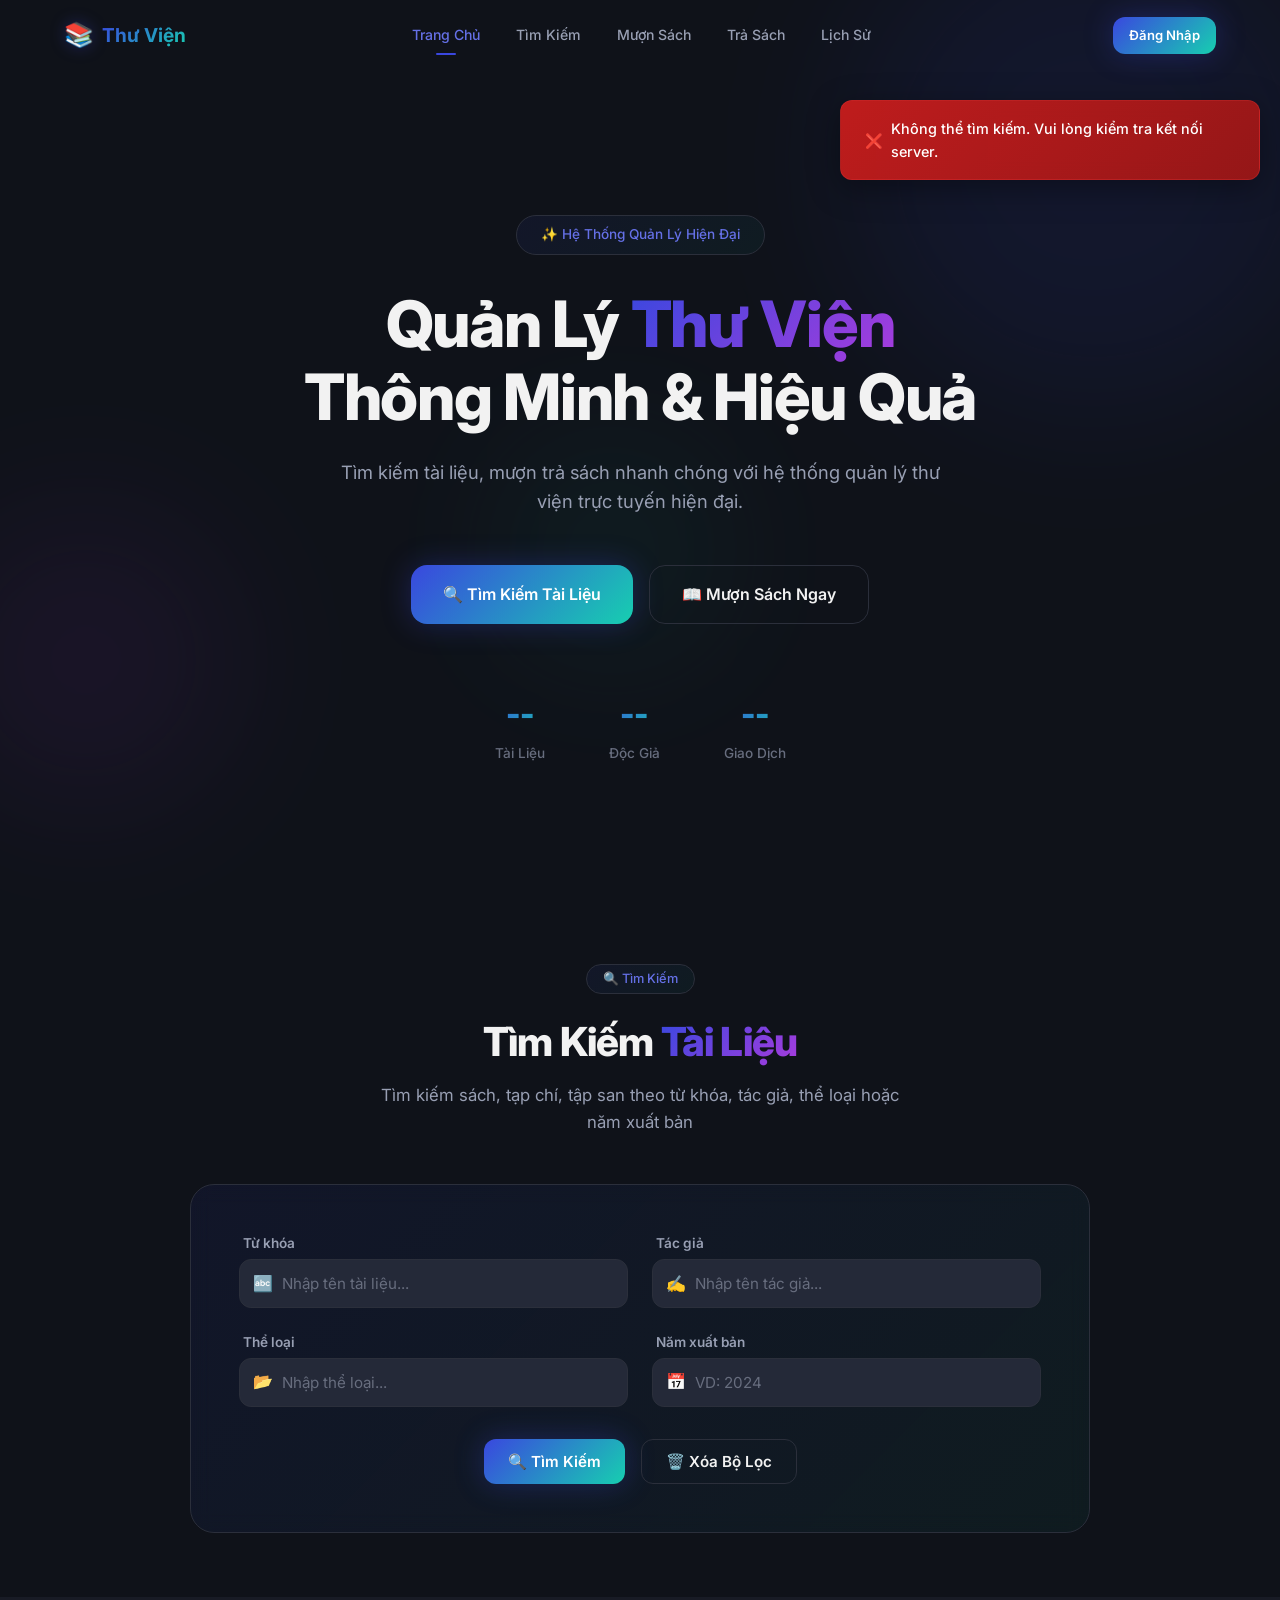
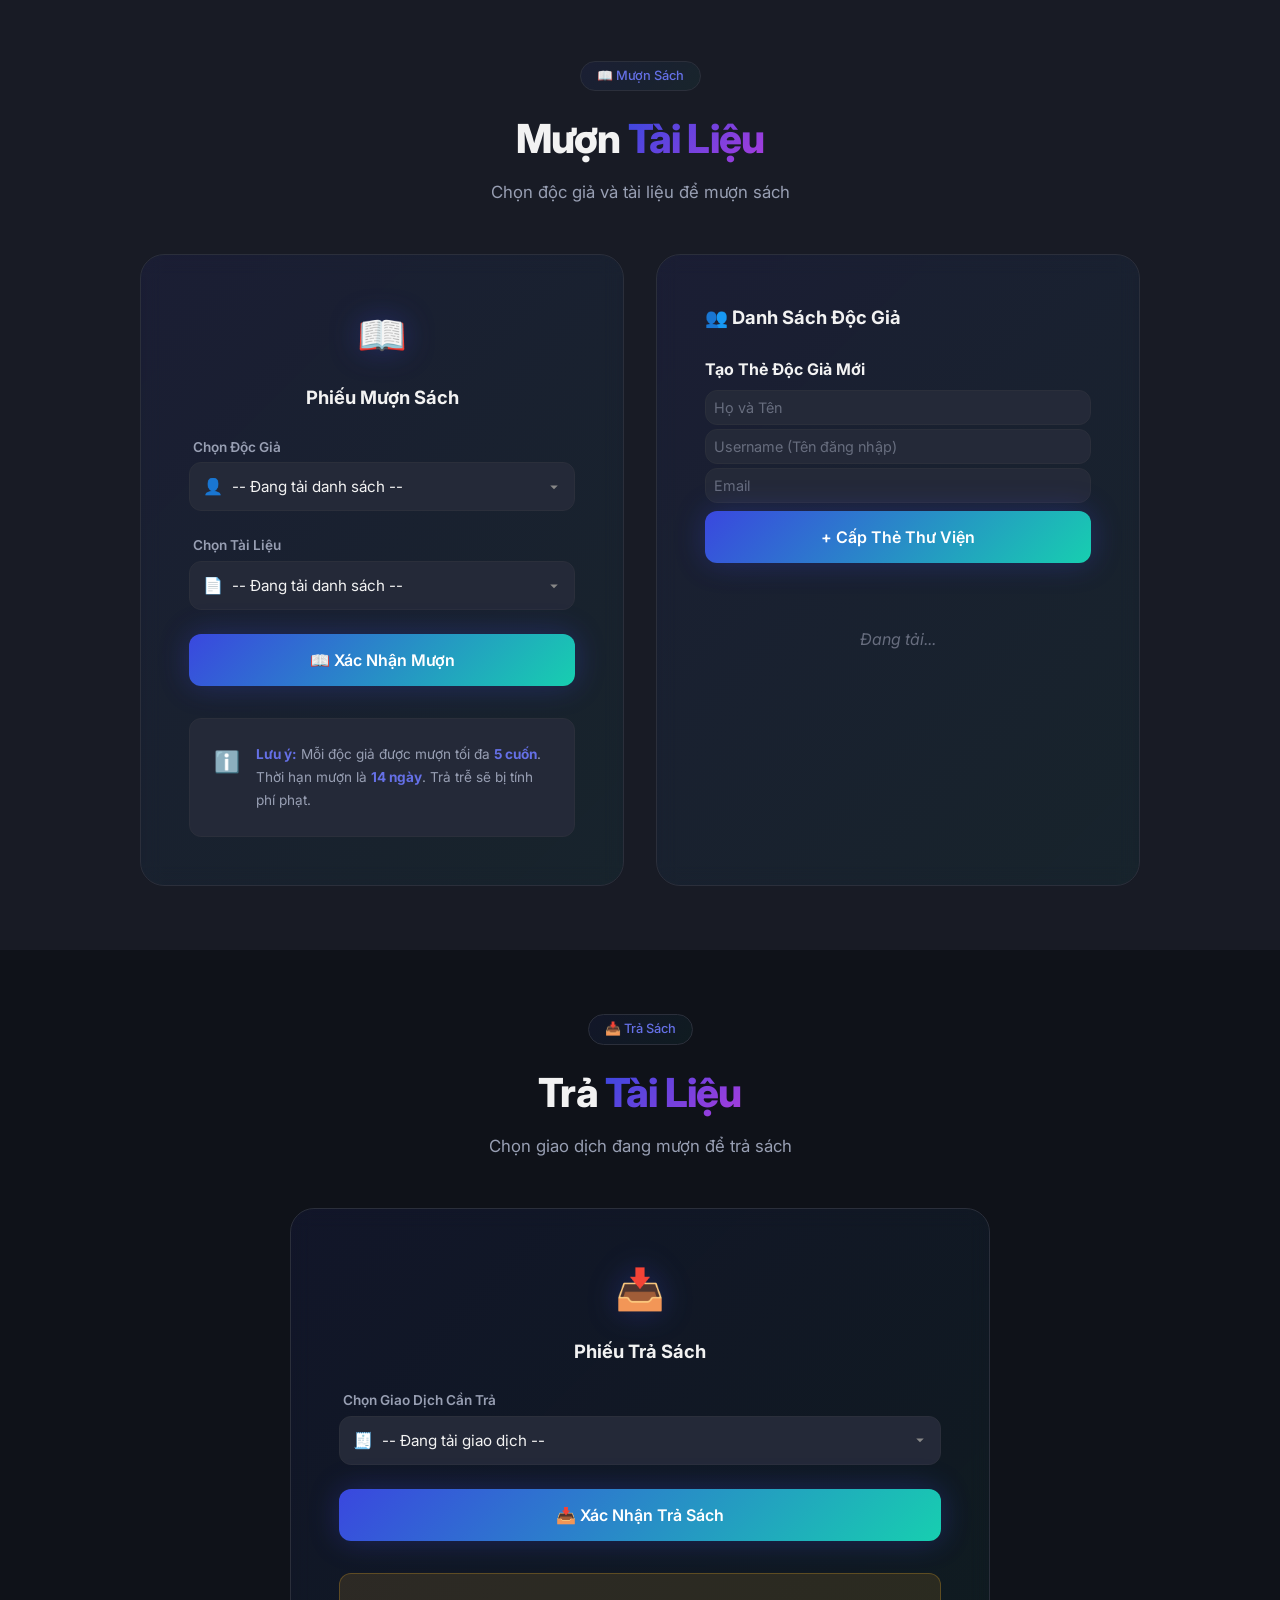
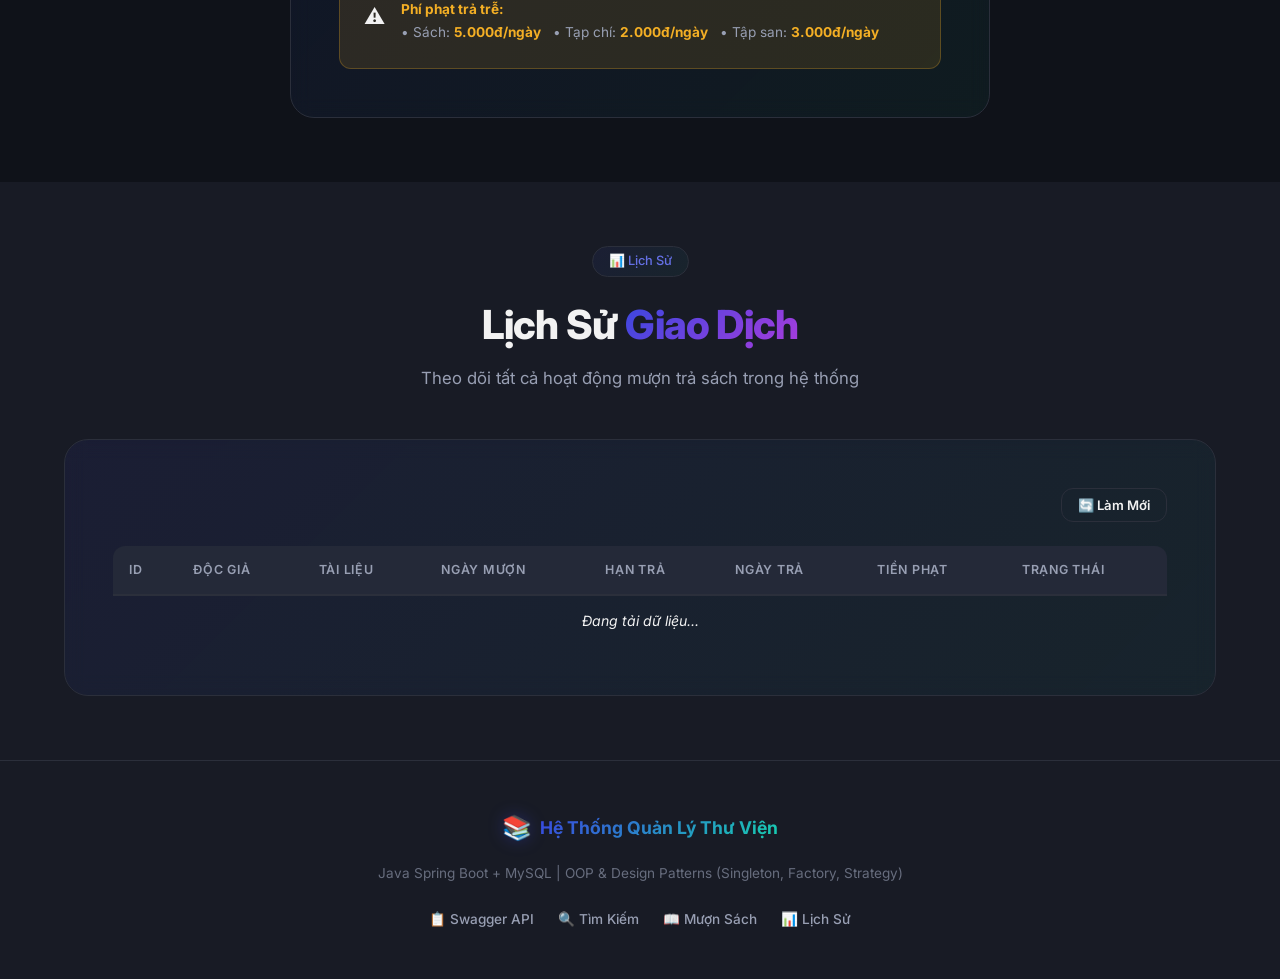
==== commit a52bd48d: "fix" ====
--- a/library-management/src/main/resources/static/index.html
+++ b/library-management/src/main/resources/static/index.html
@@ -33,6 +33,9 @@
                 <a href="#return" class="nav-link" data-section="return">Trả Sách</a>
                 <a href="#history" class="nav-link" data-section="history">Lịch Sử</a>
             </nav>
+            <div id="authMenu" style="display: flex; align-items: center; gap: var(--space-sm); margin-left: var(--space-md);">
+                <a href="login.html" class="btn btn-primary btn-sm" id="navLoginBtn">Đăng Nhập</a>
+            </div>
             <button class="mobile-menu-btn" id="mobileMenuBtn" aria-label="Toggle Menu">
                 <span></span><span></span><span></span>
             </button>
@@ -195,6 +198,23 @@
                 <!-- Members Quick View -->
                 <div class="members-card glass-card">
                     <h3 class="card-title">👥 Danh Sách Độc Giả</h3>
+                    
+                    <form id="addMemberForm" style="margin-bottom: var(--space-md); padding-bottom: var(--space-md); border-bottom: 1px solid var(--glass-border);">
+                        <h4 style="margin-bottom: var(--space-sm); font-size: 1rem;">Tạo Thẻ Độc Giả Mới</h4>
+                        <div class="form-group" style="margin-bottom: var(--space-xs);">
+                            <input type="text" id="newMemberName" class="form-input" placeholder="Họ và Tên" required style="padding: 0.5rem; font-size: 0.9rem;" />
+                        </div>
+                        <div class="form-group" style="margin-bottom: var(--space-xs);">
+                            <input type="text" id="newMemberUsername" class="form-input" placeholder="Username (Tên đăng nhập)" required style="padding: 0.5rem; font-size: 0.9rem;" />
+                        </div>
+                        <div class="form-group" style="margin-bottom: var(--space-sm);">
+                            <input type="email" id="newMemberEmail" class="form-input" placeholder="Email" style="padding: 0.5rem; font-size: 0.9rem;" />
+                        </div>
+                        <button type="submit" class="btn btn-primary btn-sm btn-full" id="addMemberBtn">
+                            + Cấp Thẻ Thư Viện
+                        </button>
+                    </form>
+
                     <div class="members-list" id="membersList">
                         <div class="loading-text">Đang tải...</div>
                     </div>
